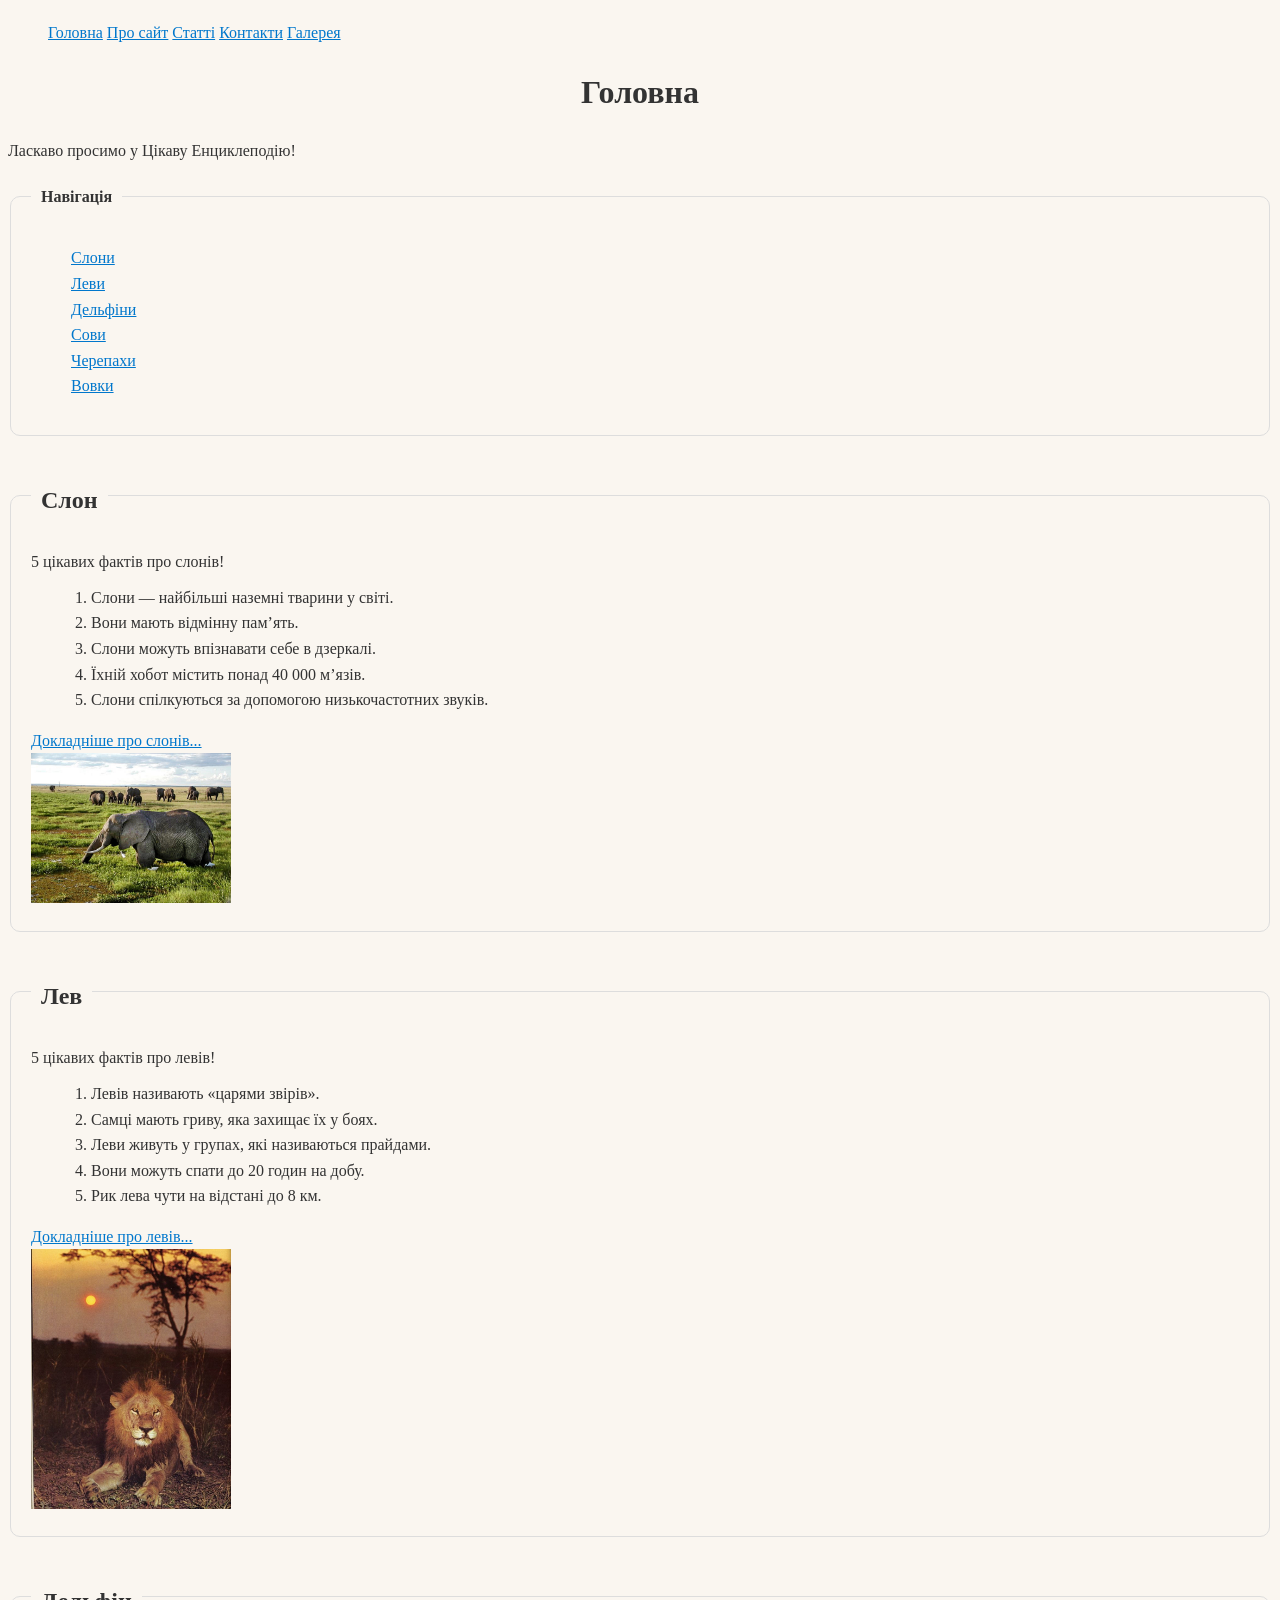
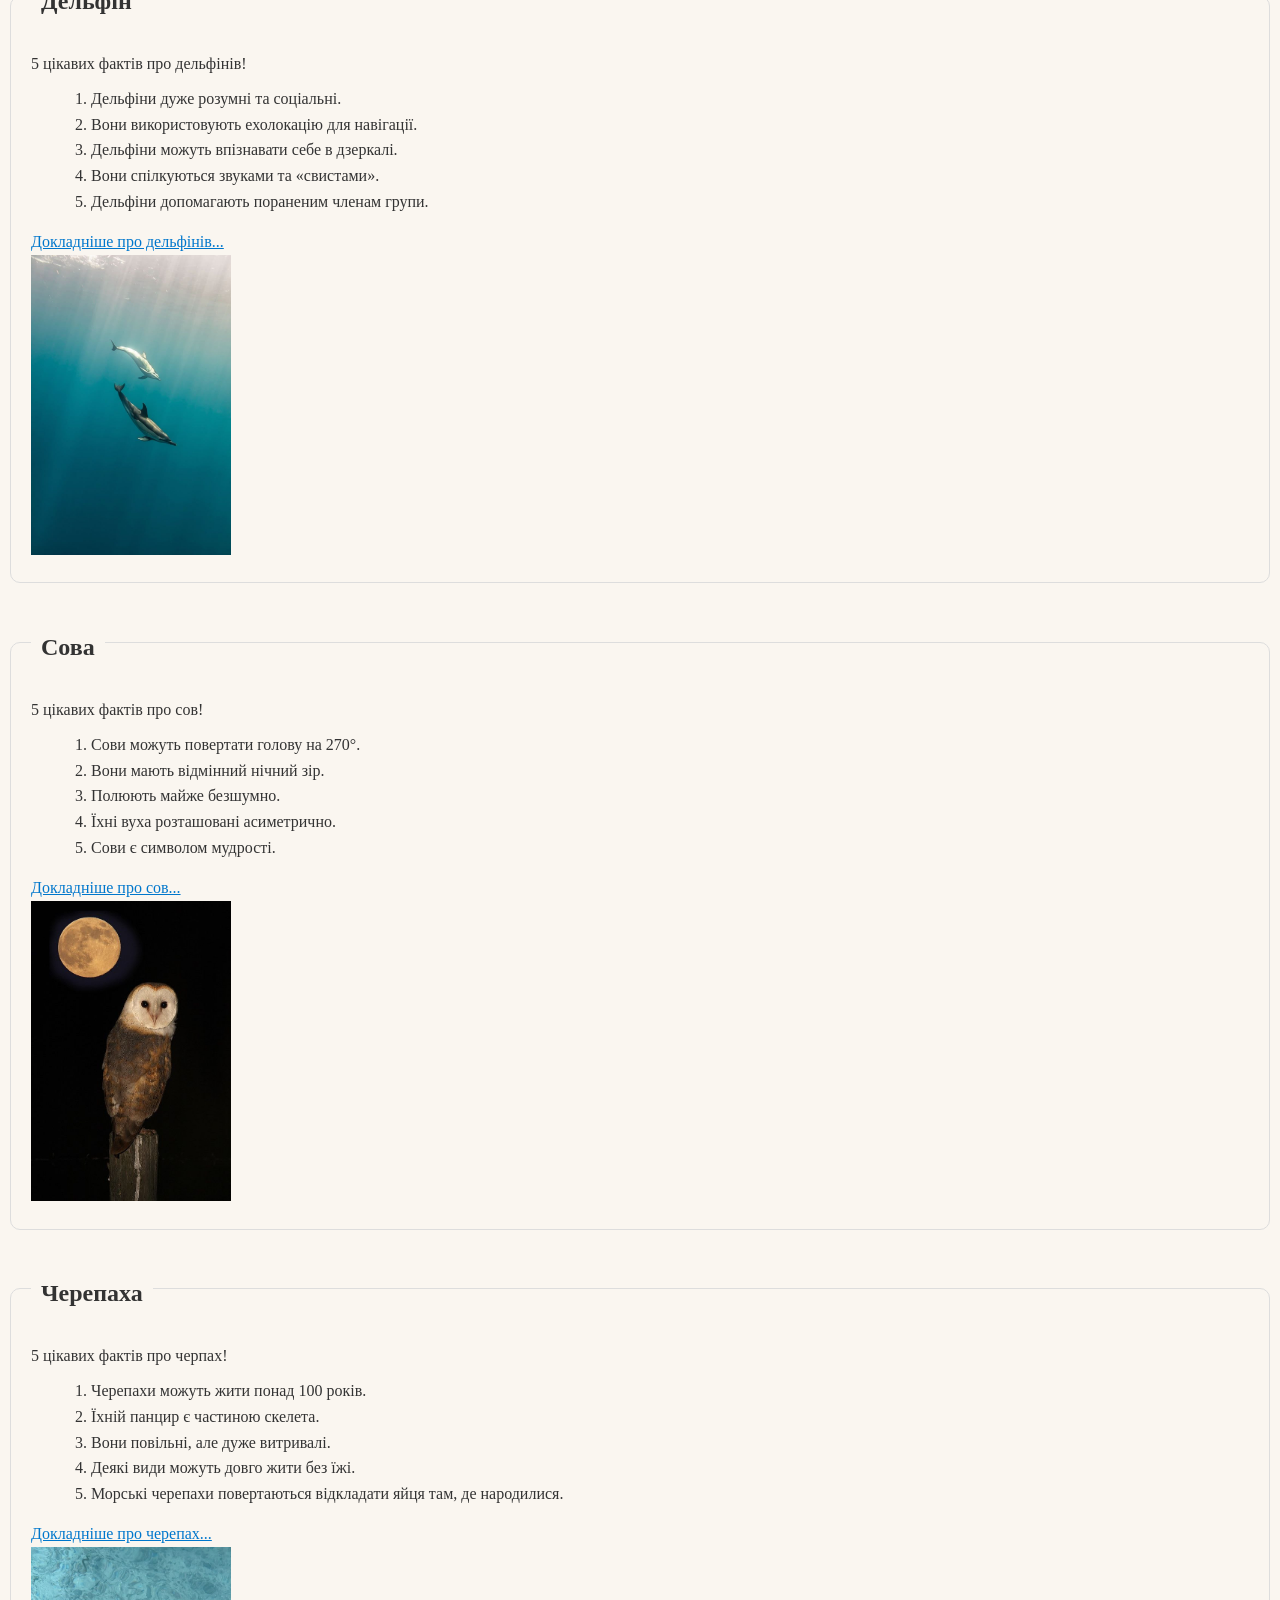
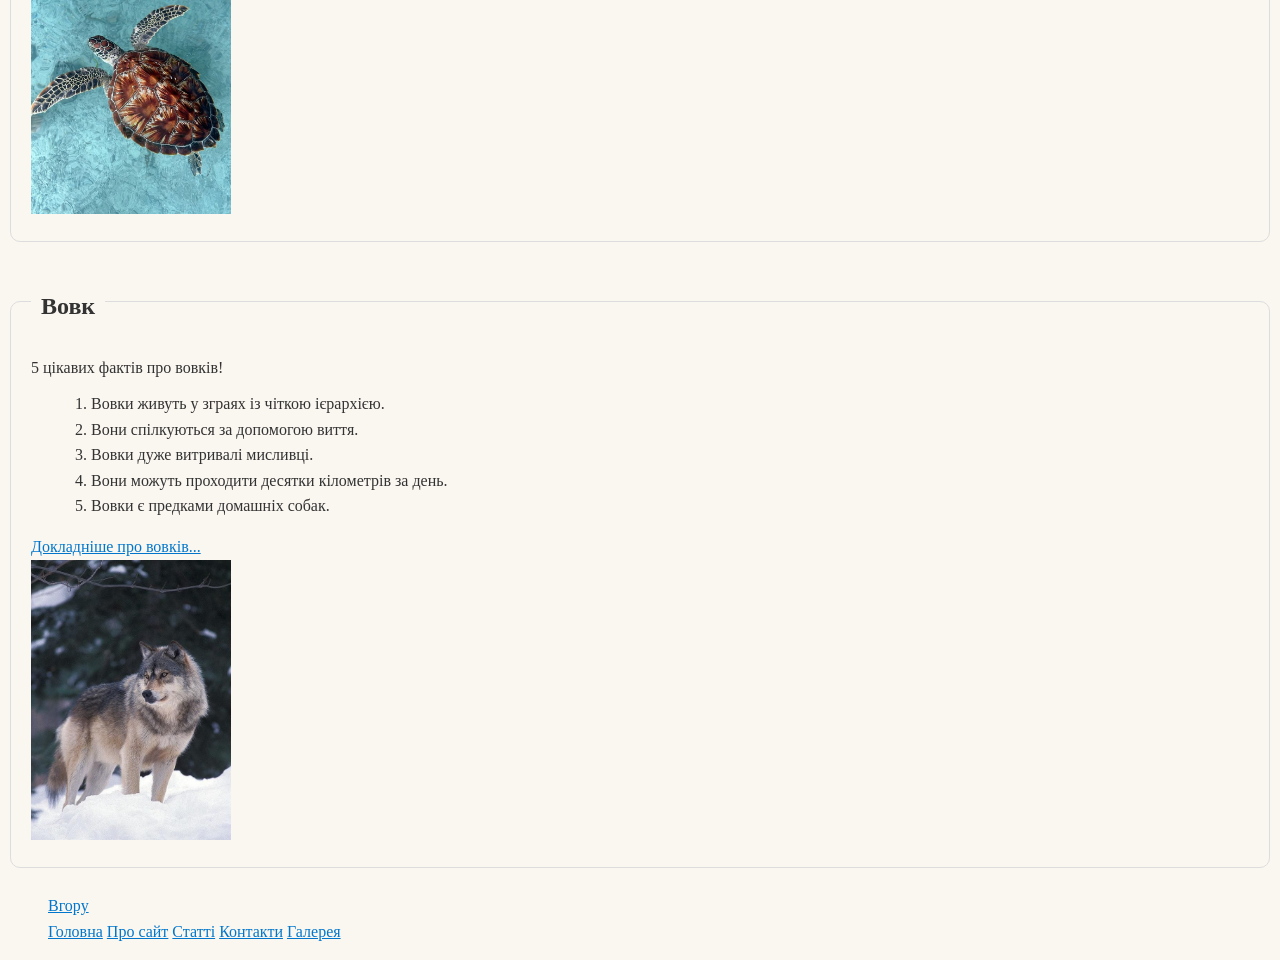
==== index.html @ ea3a749f "Init commit" ====
<!DOCTYPE html>
<html lang="en">
<head>
    <meta charset="UTF-8">
    <meta name="viewport" content="width=device-width, initial-scale=1.0">
    <title>Document</title>
    <link rel="stylesheet" href="./style..css">
</head>
<body>
    <ul class="menu">
        <li>
            <a href="./index.html" title="На головну" id="mb">Головна</a>
            <a href="./pages/about.html" title="Про сайт">Про сайт</a>
            <a href="./pages/articles.html" title="До статей">Статті</a>
            <a href="./pages/contacts.html" title="До контактів">Контакти</a>
            <a href="./pages/gallery.html" title="До галереї">Галерея</a>
        </li>
    </ul>
    <h1 id="Головна">Головна</h1>
    <p>Ласкаво просимо у Цікаву Енциклеподію!</p>



<form>
    <fieldset>
        <legend>Навігація</legend>
        <div>
            <ul>
                <li><a href="#elephant"> Слони </a></li>
                <li><a href="#lion"> Леви</a></li>
                <li><a href="#delphin">Дельфіни</a></li>
                <li><a href="#owl">Сови</a></li>
                <li><a href="#turtle">Черепахи</a></li>
                <li><a href="#wolf">Вовки</a></li>
            </ul>
        </div>
    </fieldset>

    <fieldset>
        <legend><h2 id="elephant">Слон</h2></legend>
        <div>

            <label>
                5 цікавих фактів про слонів!
            </label>
        <ol>
            <li>Слони — найбільші наземні тварини у світі.</li>
            <li>Вони мають відмінну пам’ять.</li>
            <li>Слони можуть впізнавати себе в дзеркалі.</li>
            <li>Їхній хобот містить понад 40 000 м’язів.</li>
            <li>Слони спілкуються за допомогою низькочастотних звуків.</li>
        </ol>
         <a
            href="./pages/articles.html#elephant_art" title="Докладніше">Докладніше про слонів... <br> 
            <img src="./images/elephants/slon2.jpg" alt="slon2" width="200">            
        </a>
        </div>
    </fieldset>

    <fieldset>
        <legend><h2 id="lion">Лев</h2></legend>
        <div>

            <label>
                5 цікавих фактів про левів!
            </label>
        <ol>
            <li>Левів називають «царями звірів».</li>
            <li>Самці мають гриву, яка захищає їх у боях.</li>
            <li>Леви живуть у групах, які називаються прайдами.</li>
            <li>Вони можуть спати до 20 годин на добу.</li>
            <li>Рик лева чути на відстані до 8 км.</li>
        </ol>
         <a 
            href="./pages/articles.html#lion_art" title="Докладніше">Докладніше про левів... <br> 
            <img src="./images/lions/lev1.jpg" alt="leo1" width="200">
        </a>
        </div>
    </fieldset>

    <fieldset>
        <legend><h2 id="delphin">Дельфін</h2></legend>
        <div>
            <label>
                5 цікавих фактів про дельфінів!
            </label>
            <ol>
                <li>Дельфіни дуже розумні та соціальні.</li>
                <li>Вони використовують ехолокацію для навігації.</li>
                <li>Дельфіни можуть впізнавати себе в дзеркалі.</li>
                <li>Вони спілкуються звуками та «свистами».</li>
                <li>Дельфіни допомагають пораненим членам групи.</li>
            </ol>
            <a 
                href="./pages/articles.html#delphin_art" title="Докладніше">Докладніше про дельфінів... <br> 
                <img src="./images/delphins/delf1.jpg" alt="delf1" width="200">
            </a>
        </div>
    </fieldset>

    <fieldset>
        <legend><h2 id="owl">Сова</h2></legend>
        <div>
            <label>
                5 цікавих фактів про сов!
            </label>
            <ol>
                <li>Сови можуть повертати голову на 270°.</li>
                <li>Вони мають відмінний нічний зір.</li>
                <li>Полюють майже безшумно.</li>
                <li>Їхні вуха розташовані асиметрично.</li>
                <li>Сови є символом мудрості.</li>
            </ol>
             <a 
                href="./pages/articles.html#owl_art" title="Докладніше">Докладніше про сов... <br> 
                <img src="./images/owls/sova1.jpg" alt="sova1" width="200">
            </a>
        </div>
    </fieldset>

    <fieldset>
        <legend><h2 id="turtle">Черепаха</h2></legend>
        <div>
            <label>
                5 цікавих фактів про черпах!
            </label>
            <ol>
                <li>Черепахи можуть жити понад 100 років.</li>
                <li>Їхній панцир є частиною скелета.</li>
                <li>Вони повільні, але дуже витривалі.</li>
                <li>Деякі види можуть довго жити без їжі.</li>
                <li>Морські черепахи повертаються відкладати яйця там, де народилися.</li>
            </ol>
            <a 
                href="./pages/articles.html#turtle_art" title="Докладніше">Докладніше про черепах... <br> 
                <img src="./images/turtles/turt1.jpg" alt="turt1" width="200">
            </a>
        </div>
    </fieldset>

    <fieldset>
        <legend><h2 id="wolf">Вовк</h2></legend>
        <div>
           <label>
                5 цікавих фактів про вовків!
           </label>
            <ol>
                <li>Вовки живуть у зграях із чіткою ієрархією.</li>
                <li>Вони спілкуються за допомогою виття.</li>
                <li>Вовки дуже витривалі мисливці.</li>
                <li>Вони можуть проходити десятки кілометрів за день.</li>
                <li>Вовки є предками домашніх собак.</li>
            </ol>
             <a 
                href="./pages/articles.html#wolf_art" title="Докладніше">Докладніше про вовків... <br> 
                <img src="./images/wolves/wolf1.jpg" alt="wolf1" width="200">
            </a>
        </div>
    </fieldset>
</form>

    <ul class="menu">
        <li>
            <a href="#mb">Вгору</a>
            <br>
            <a href="./index.html" title="На головну">Головна</a>
            <a href="./pages/about.html" title="Про сайт">Про сайт</a>
            <a href="./pages/articles.html" title="До статей">Статті</a>
            <a href="./pages/contacts.html" title="До контактів">Контакти</a>
            <a href="./pages/gallery.html" title="До галереї">Галерея</a>
        </li>
    </ul>
</body>
</html>
---- style..css ----
/* Фото я зробив по 2(бо у мене по 4 картинки в галереї, щоб було симетрично) */

body {
    font-family: 'Times New Roman', Times, sans-serif;
    background-color: #faf6f0;
    color: #333;
    line-height: 1.6;
    place-items: center;
}
.gallery {
    display: grid;
    grid-template-columns: repeat(2, 1fr);
    gap: 20px;
    width: 80%;
    margin-top: 10px;
    width: 100%;
    object-fit: cover;
}

.container {
    margin: auto;
    background-color: white;
}

h1 {
    text-align: center;
    margin-bottom: 20px;
}

h2 {
    margin-bottom: 10px;
}

fieldset {
    border: 1px solid #ddd;
    border-radius: 10px;
    padding: 20px;
    margin-bottom: 25px;
}

legend {
    font-weight: bold;
    padding: 0 10px;
}

ol {
    margin: 10px 0 15px 20px;
}

ul {
    list-style: none;
}

.menu {
    grid-column: 1;
    justify-self: start;   
    align-self: start;      
    margin-top: 20px;
}

a {
    color: #0077cc;
}

form {
    margin-top: 20px;
}

input, textarea, select {
    padding: 10px;
    border: 1px solid #ccc;
}

button {
    padding: 10px;
    background-color: #0077cc;
    color: white;
    border: none;
}
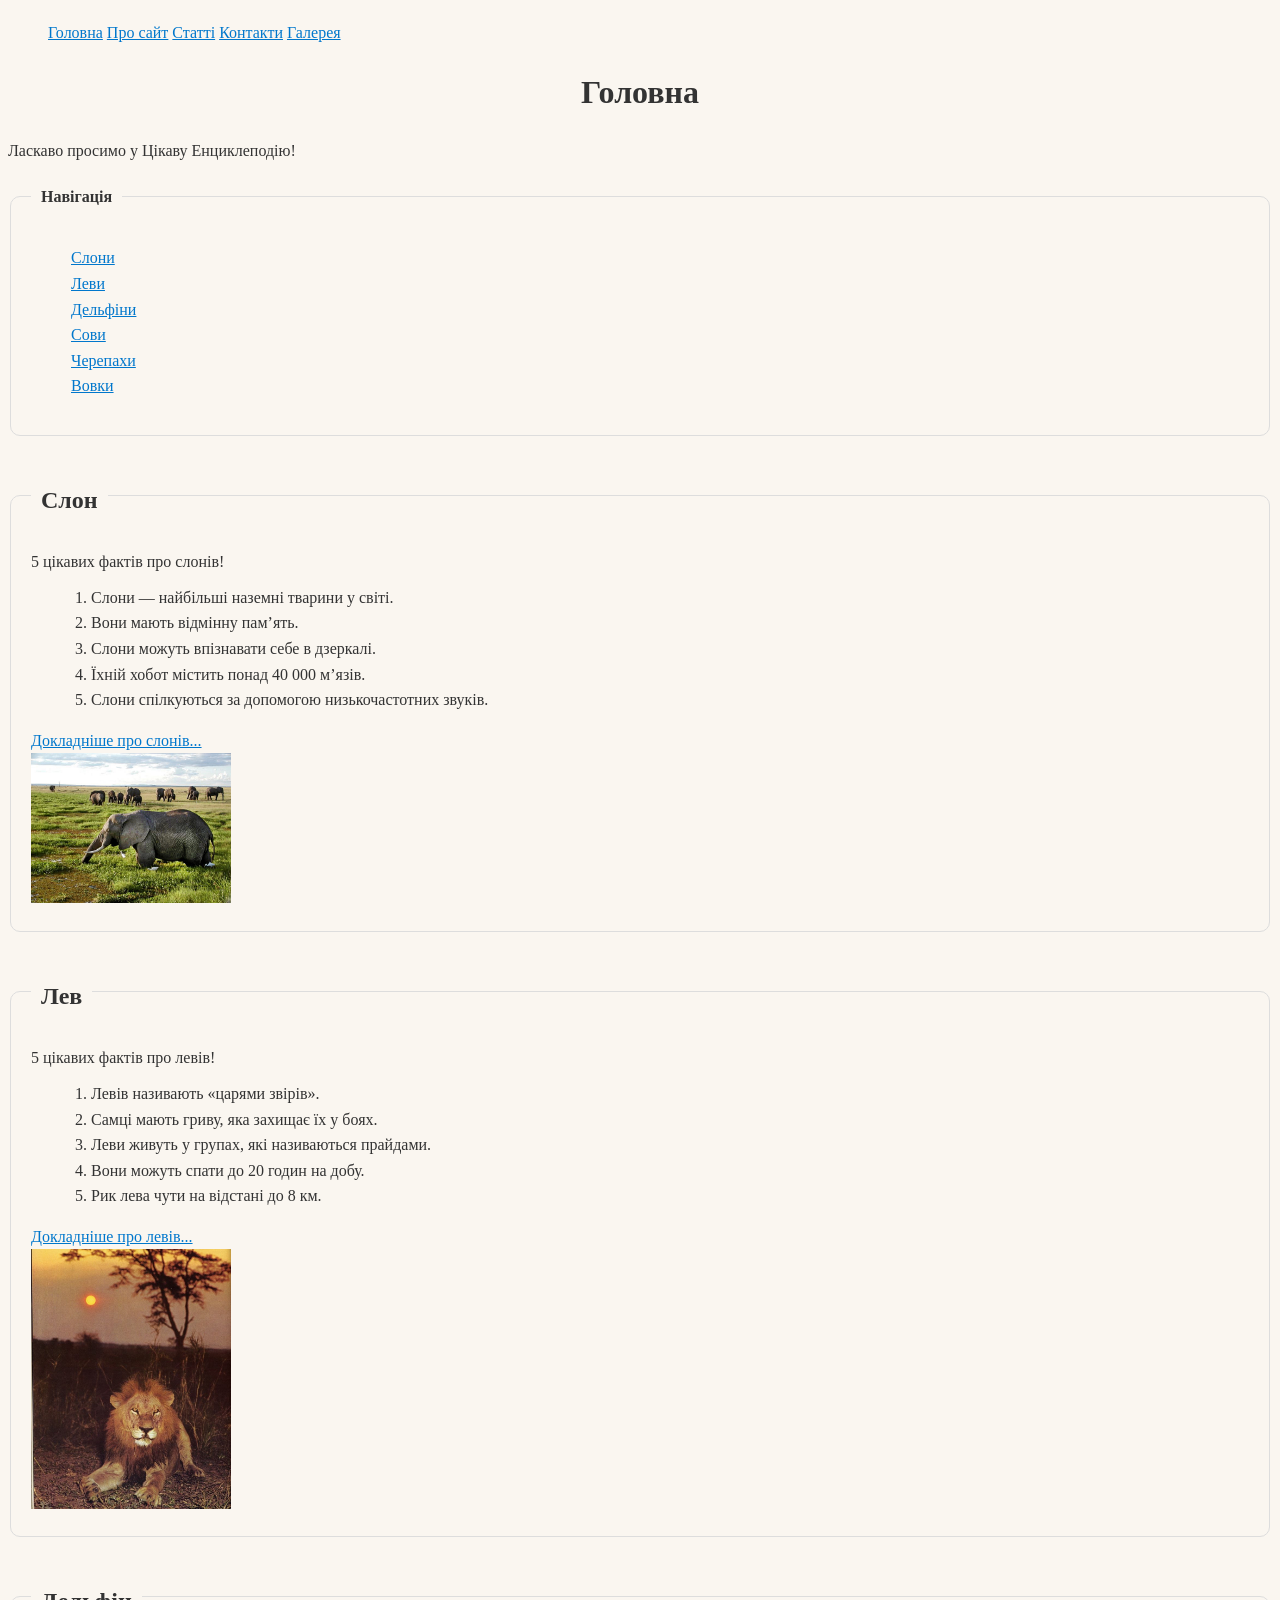
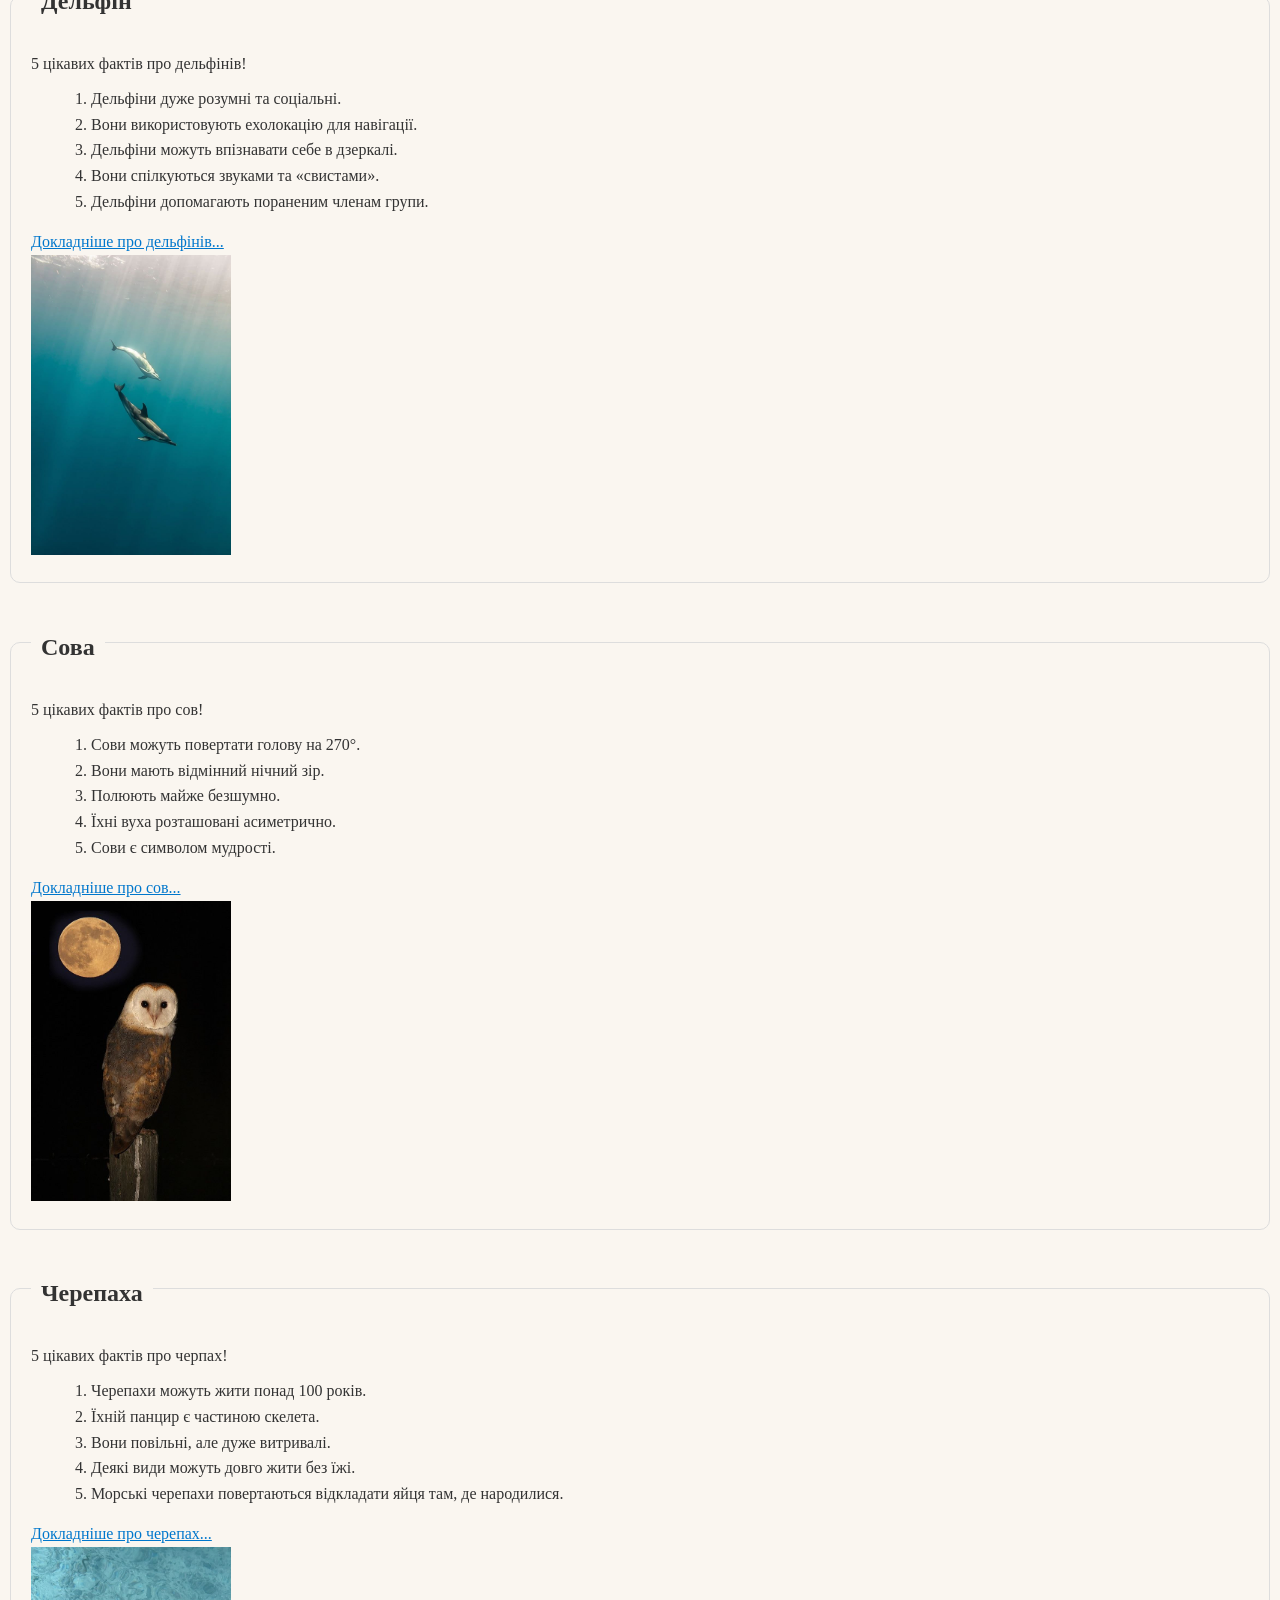
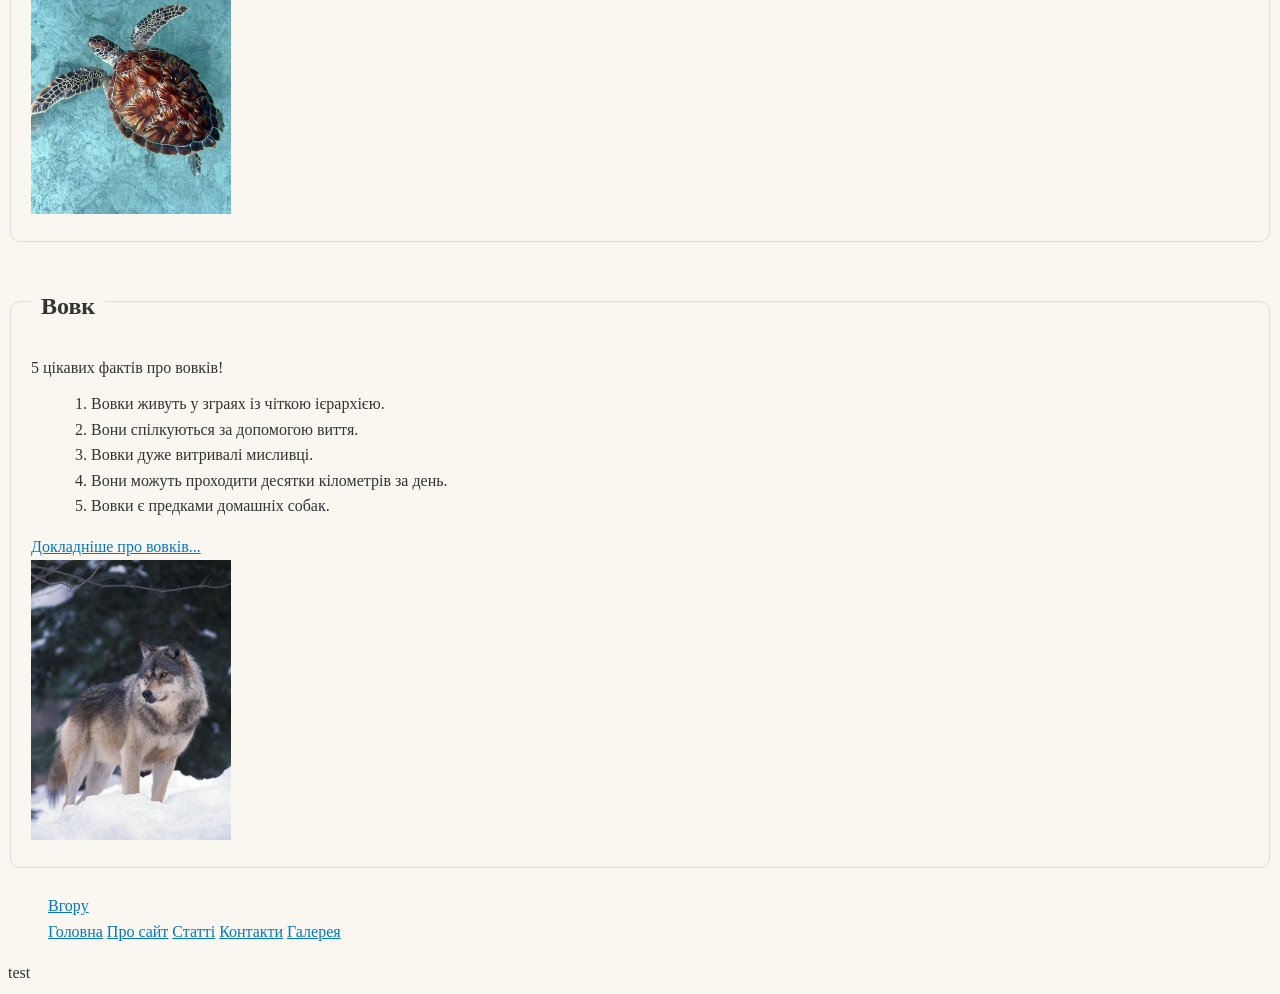
==== commit c2779463: "commit test" ====
--- a/index.html
+++ b/index.html
@@ -171,4 +171,7 @@
         </li>
     </ul>
 </body>
-</html>+</html>
+
+
+test
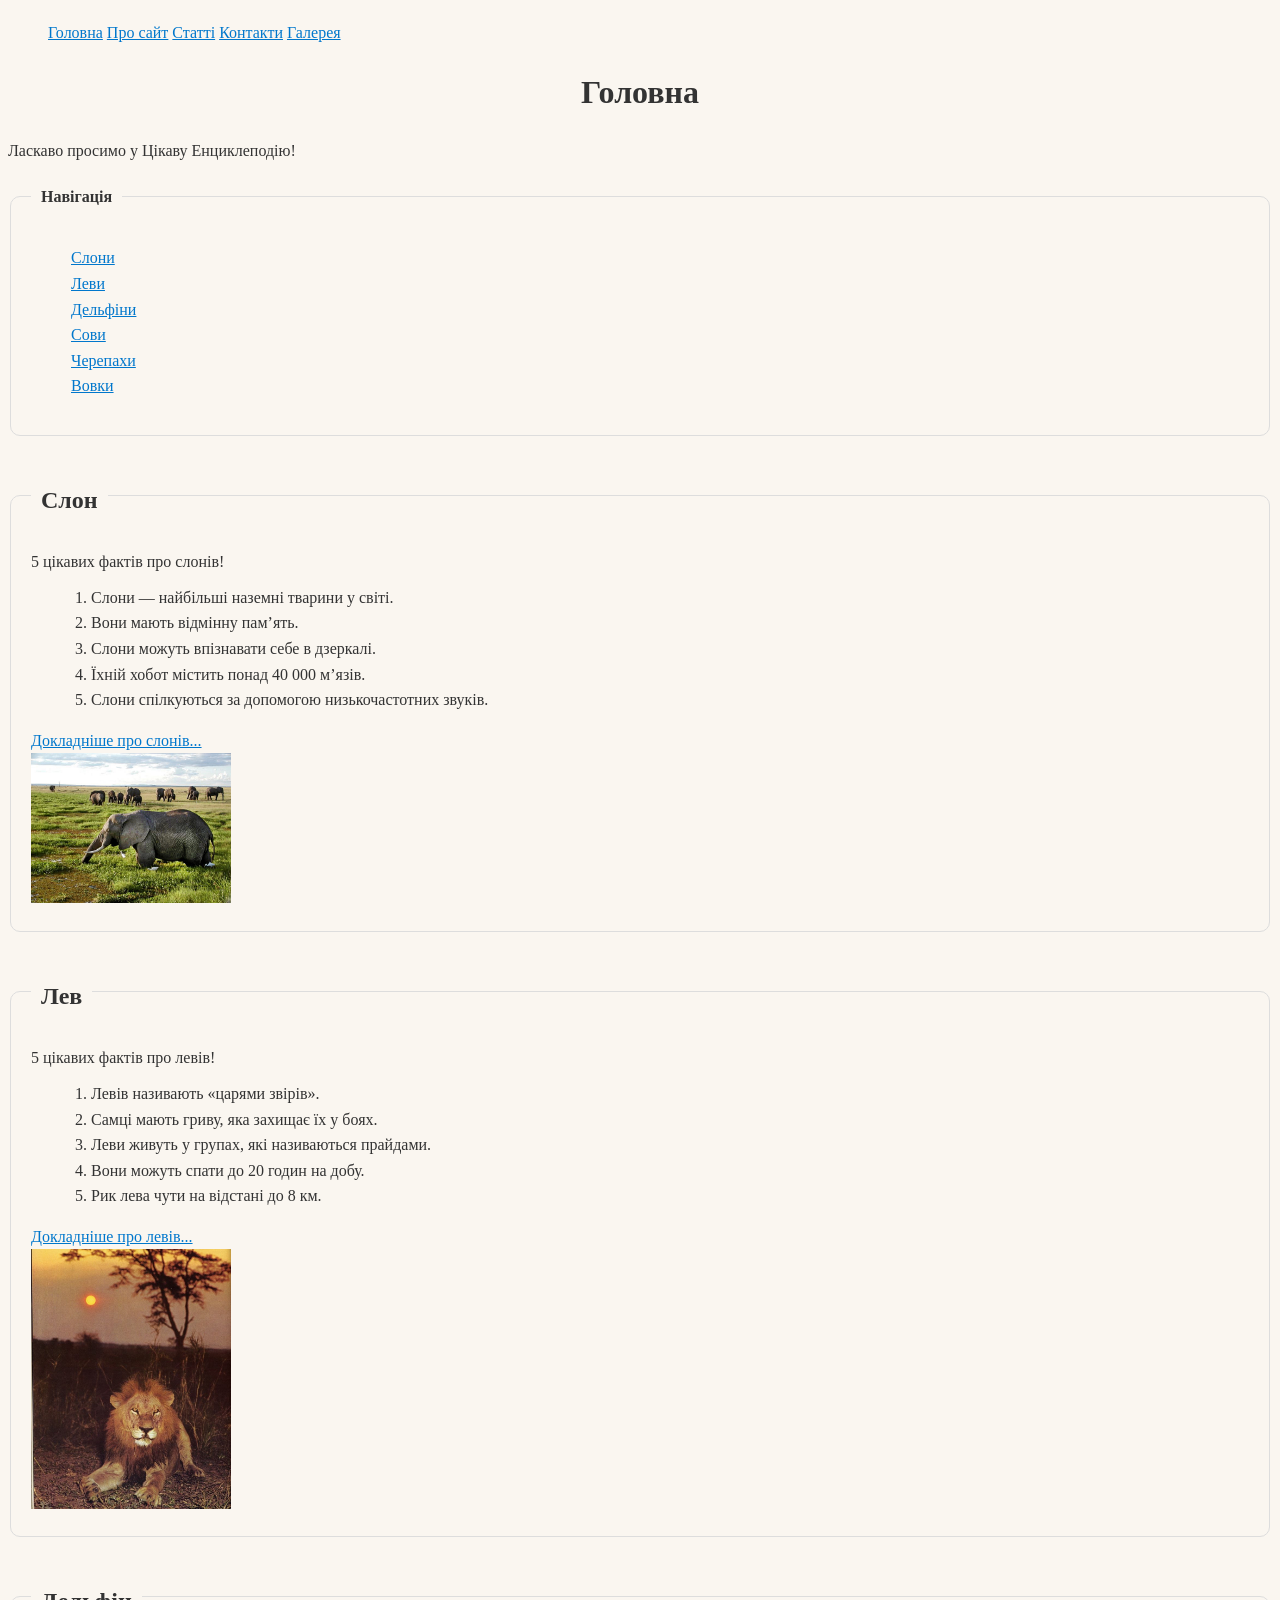
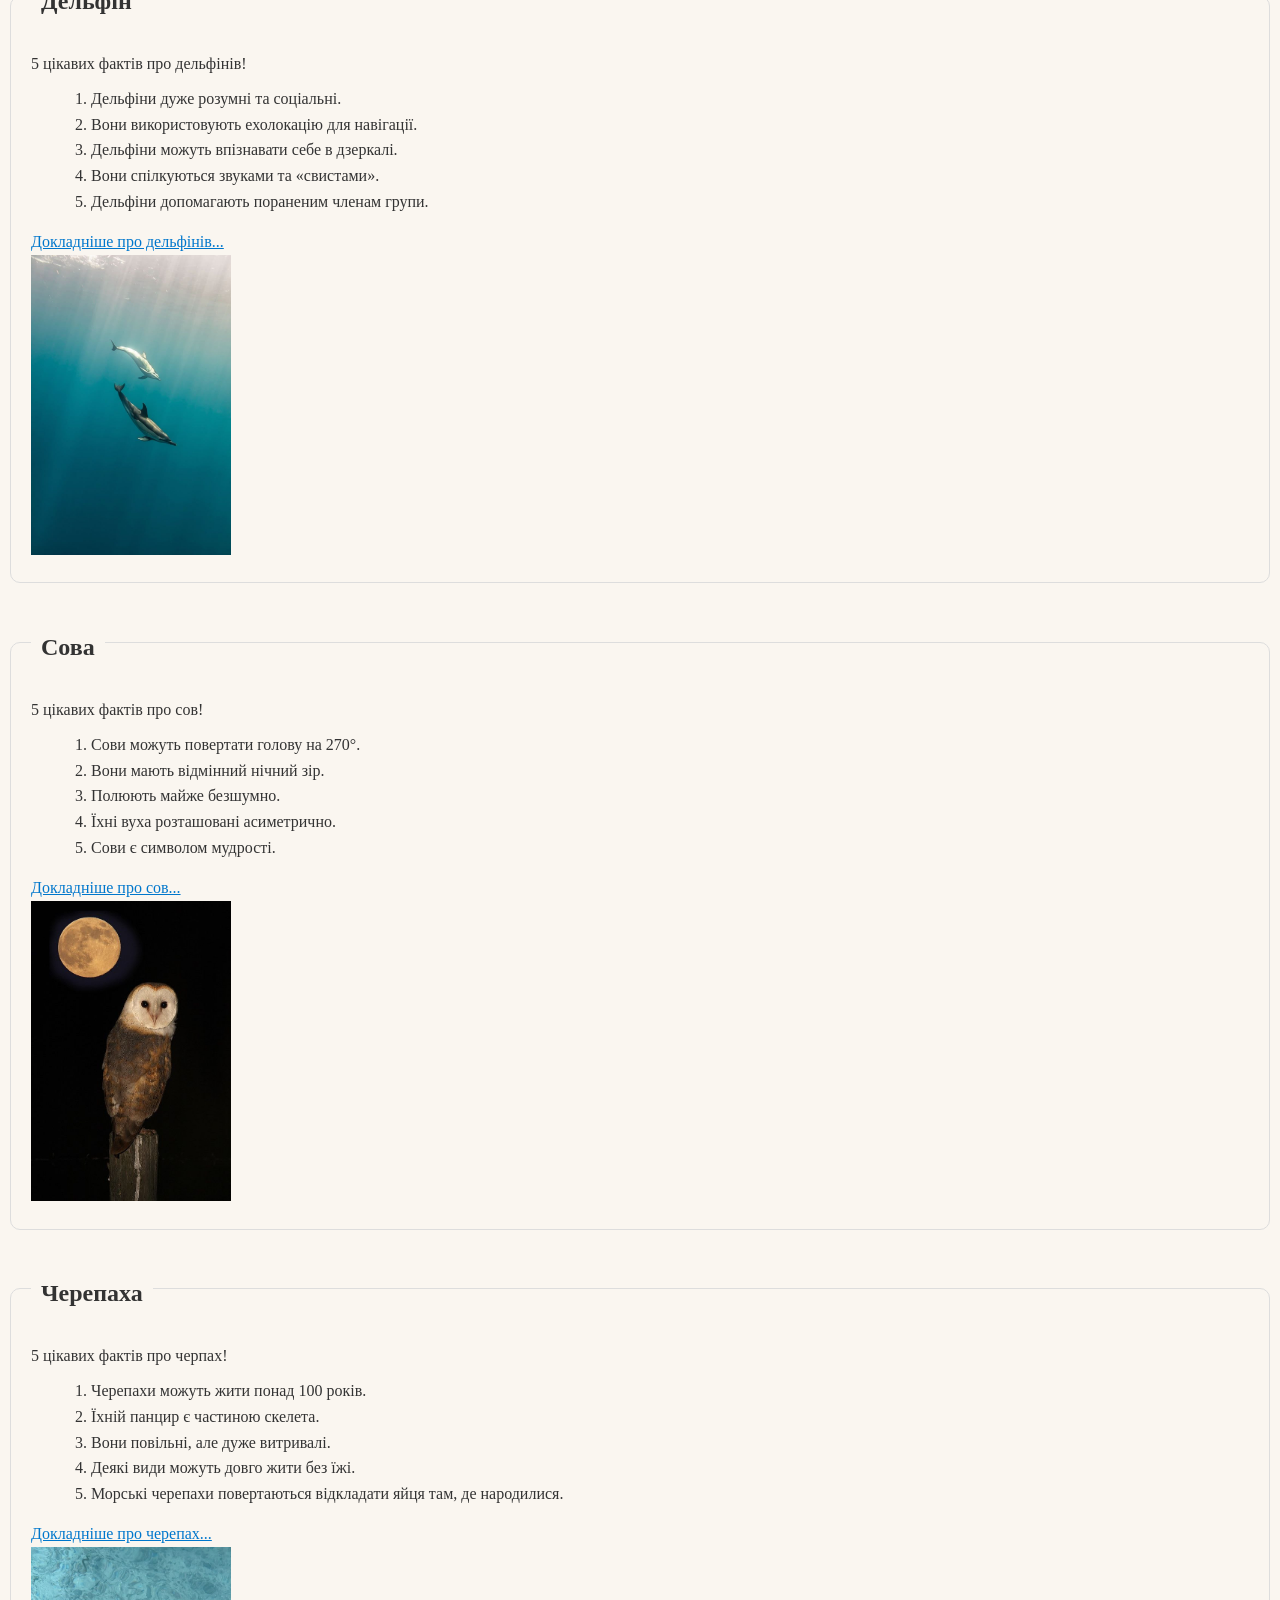
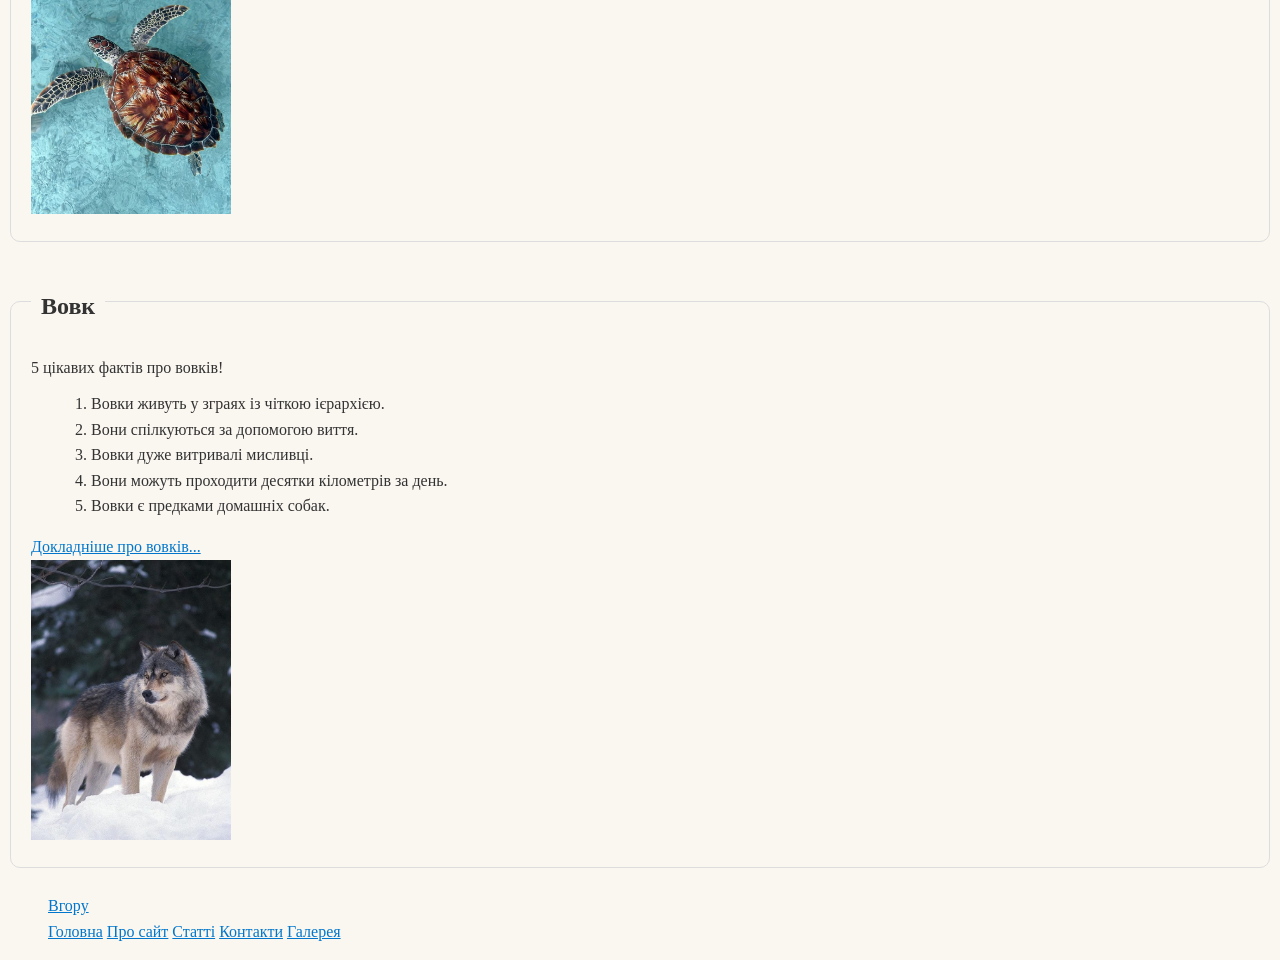
==== commit b191c7eb: "commit test2" ====
--- a/index.html
+++ b/index.html
@@ -174,4 +174,3 @@
 </html>
 
 
-test
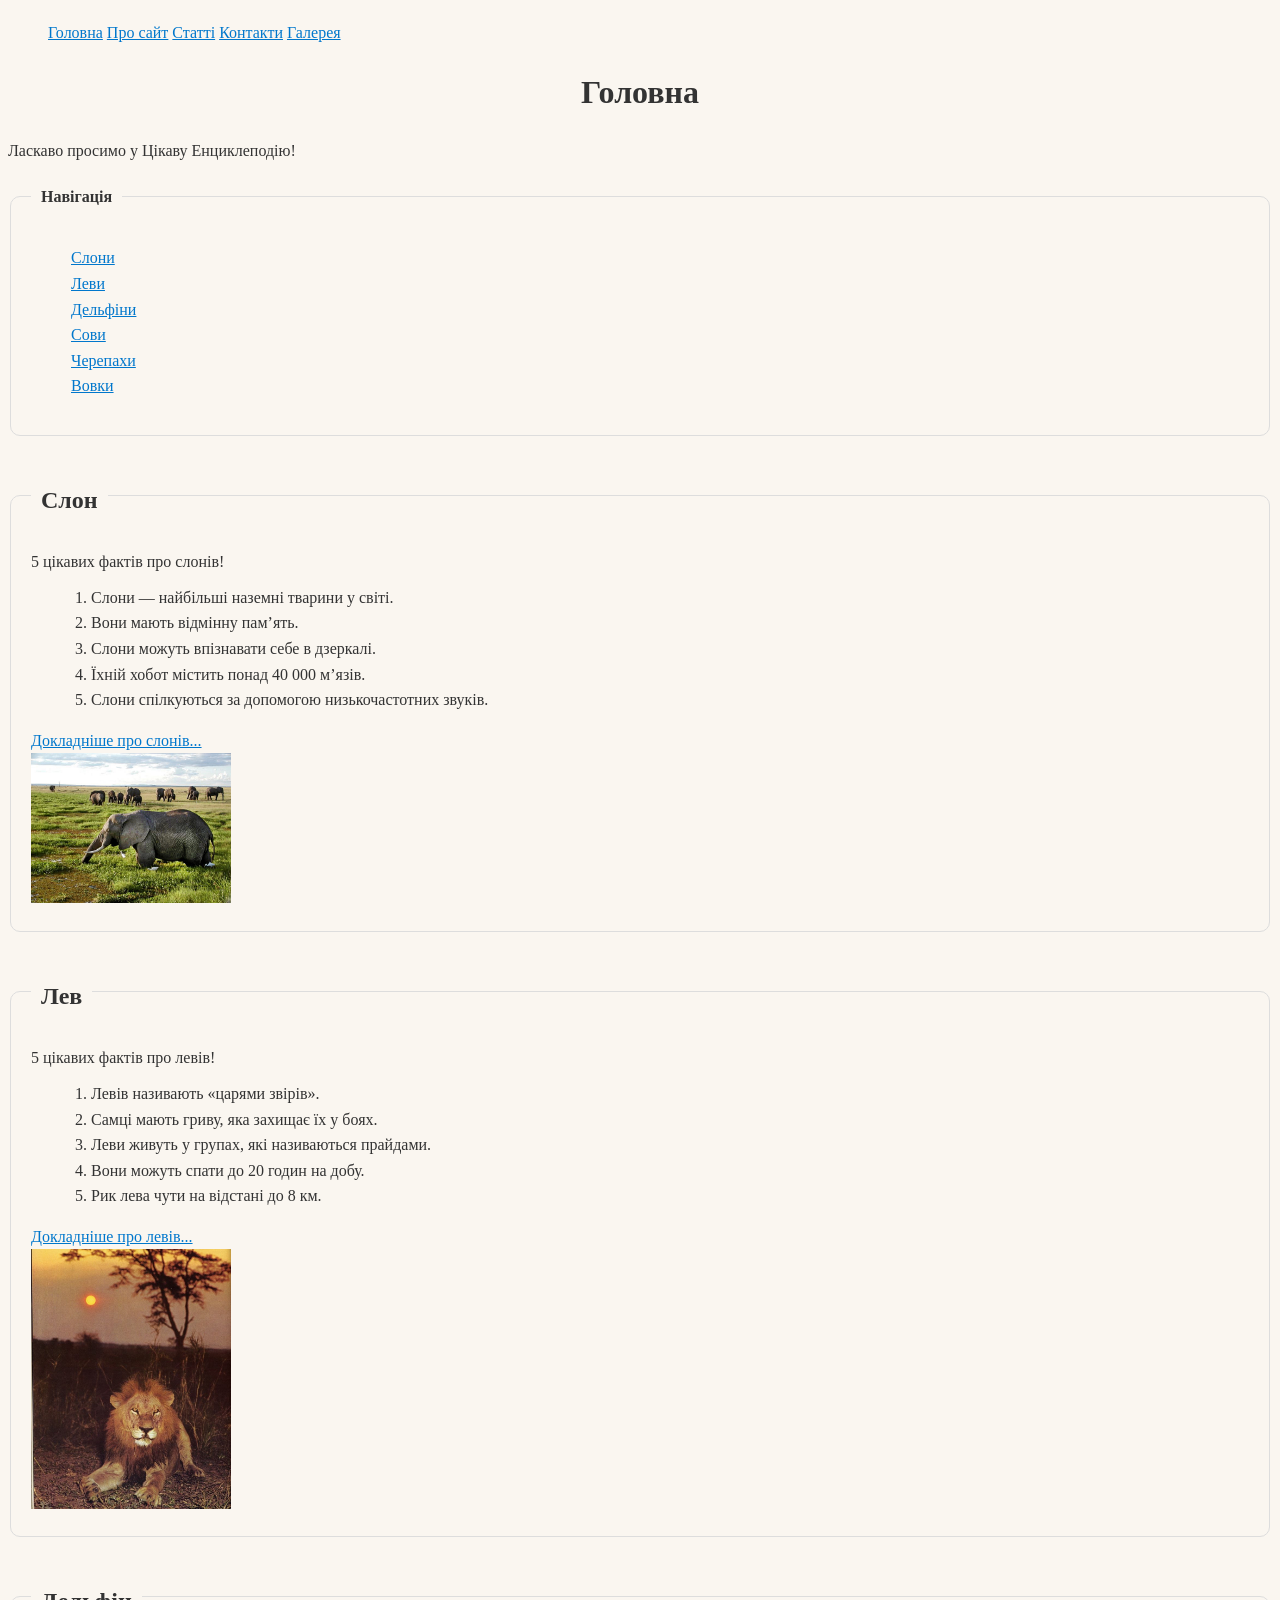
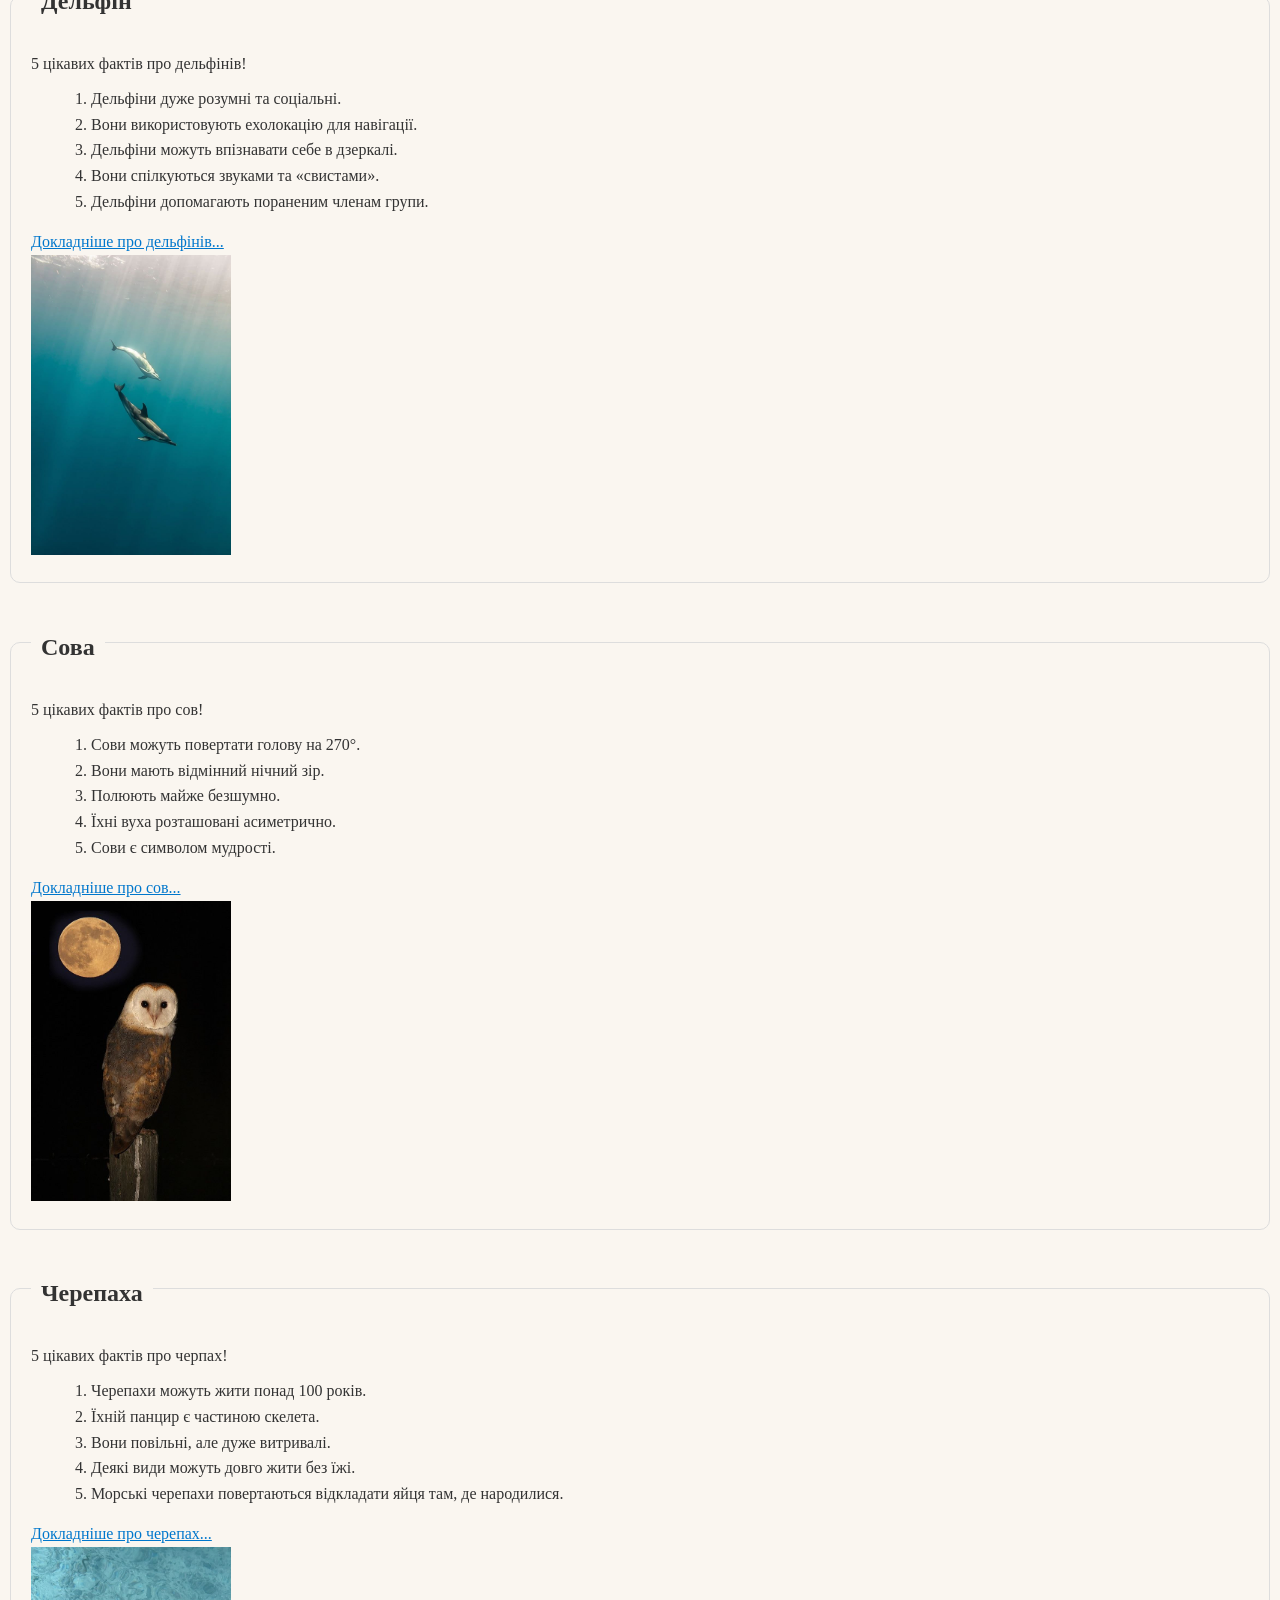
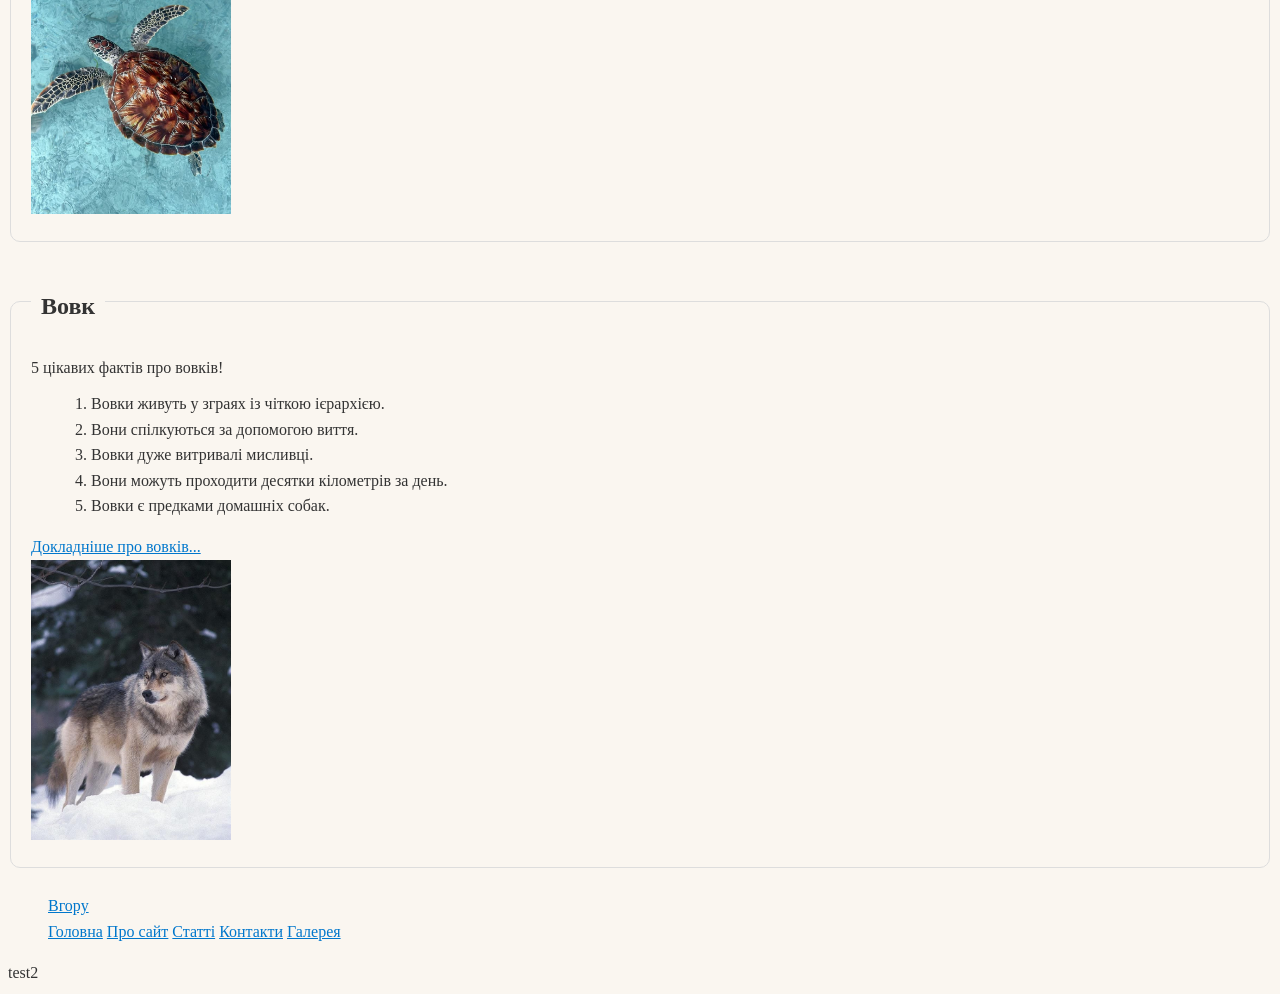
==== commit bc8c68f8: "commit test3" ====
--- a/index.html
+++ b/index.html
@@ -174,3 +174,4 @@
 </html>
 
 
+test2
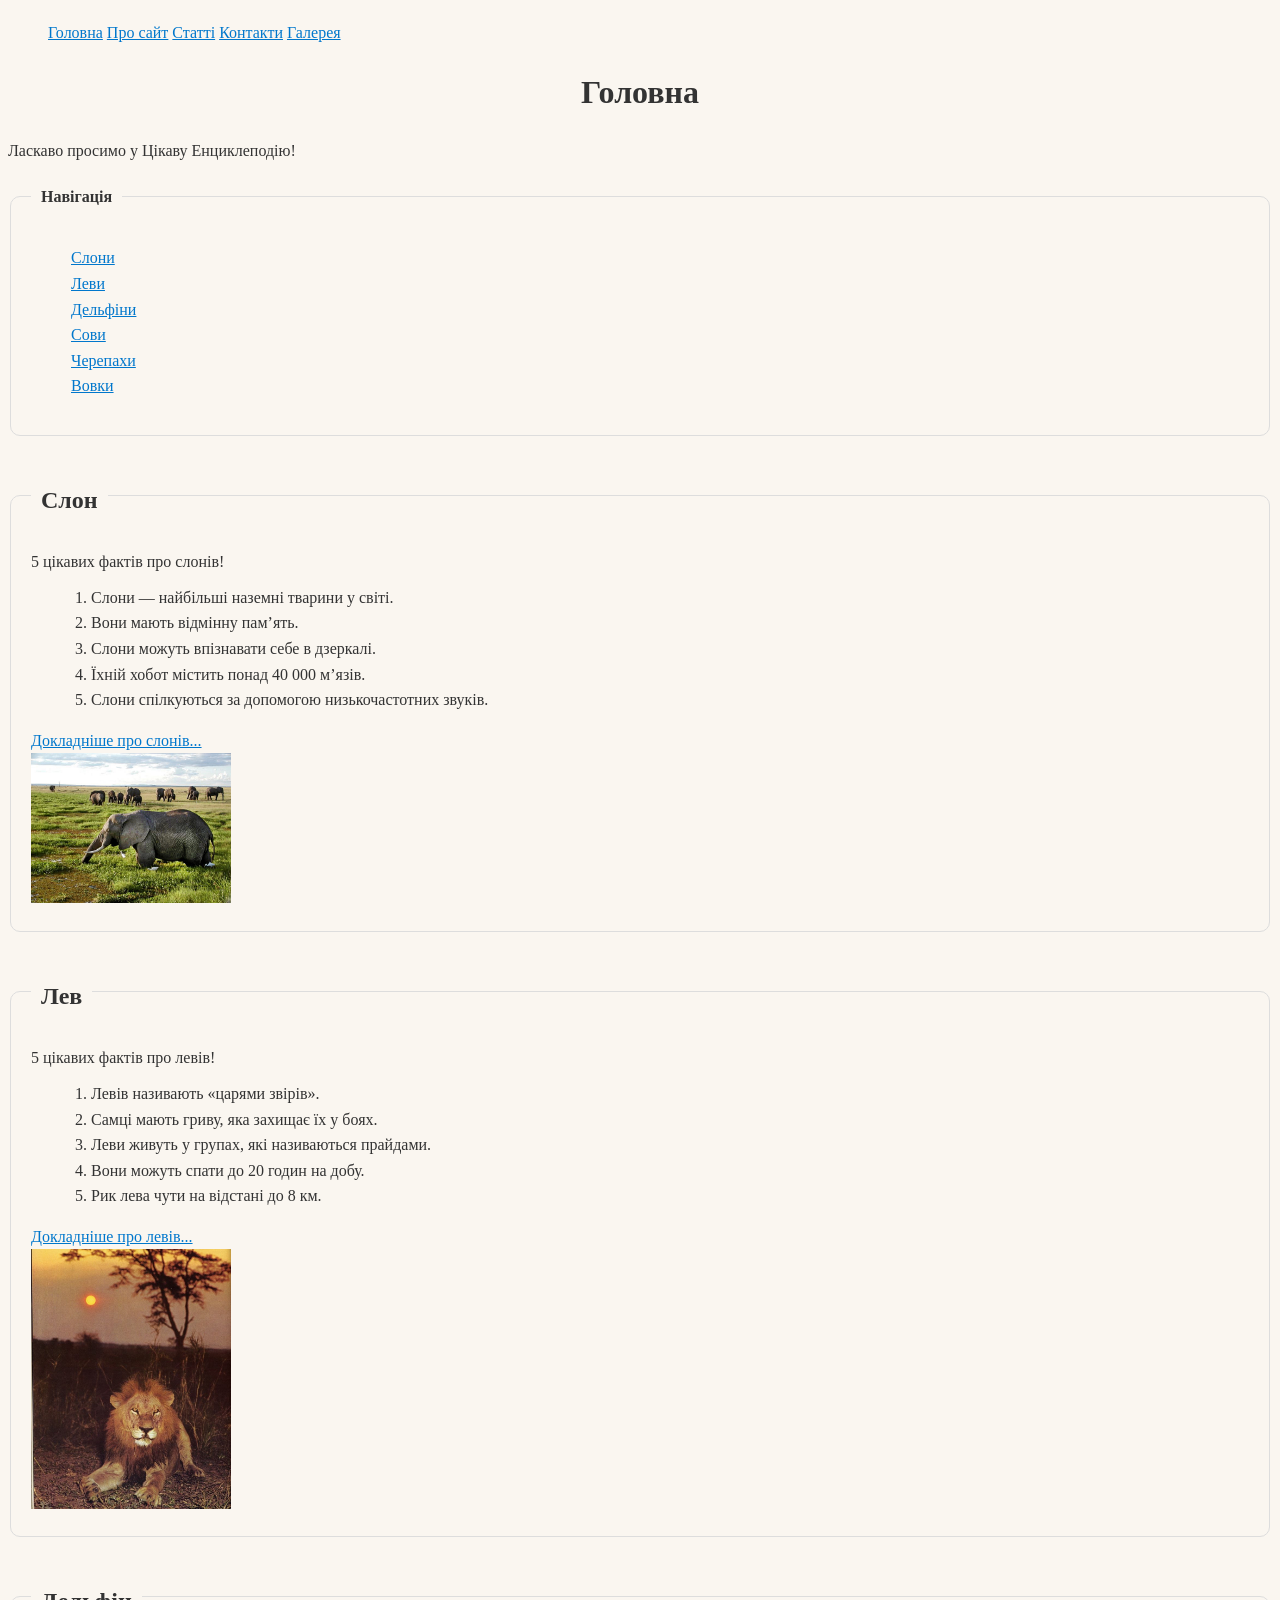
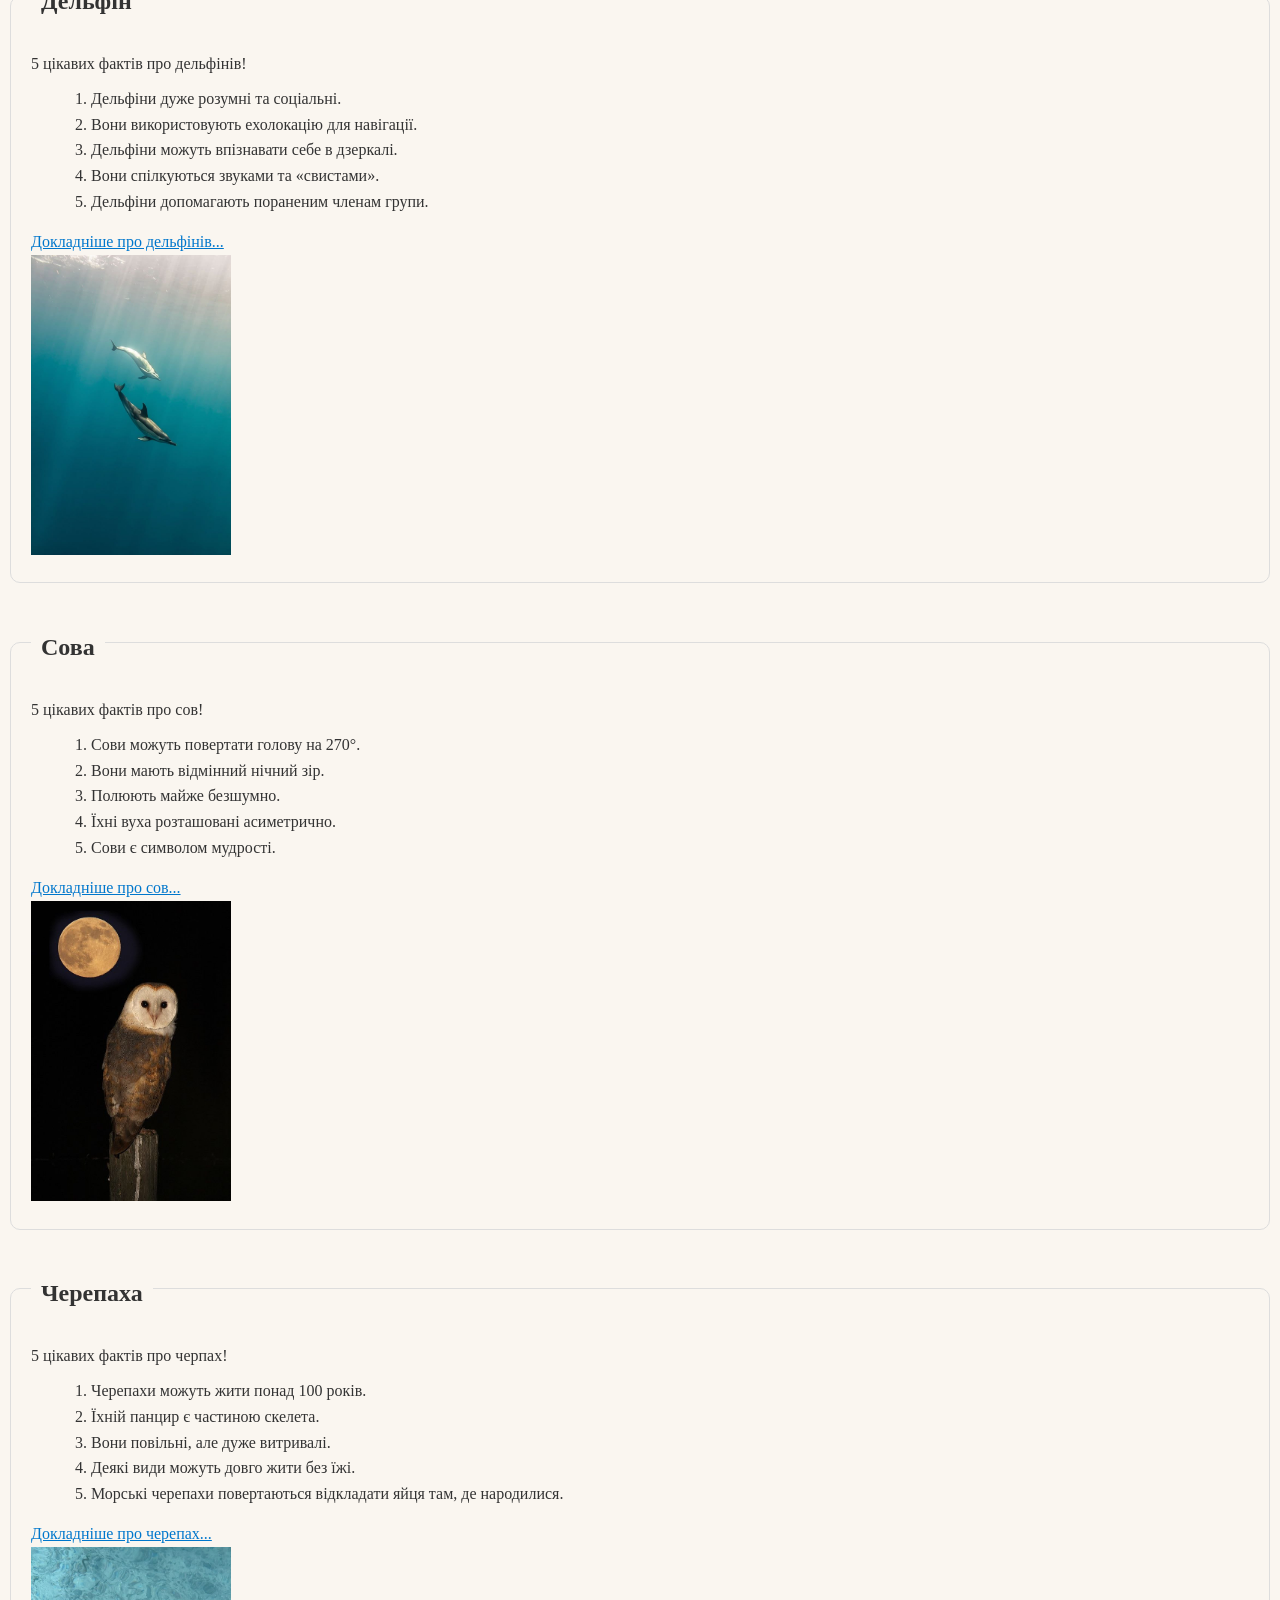
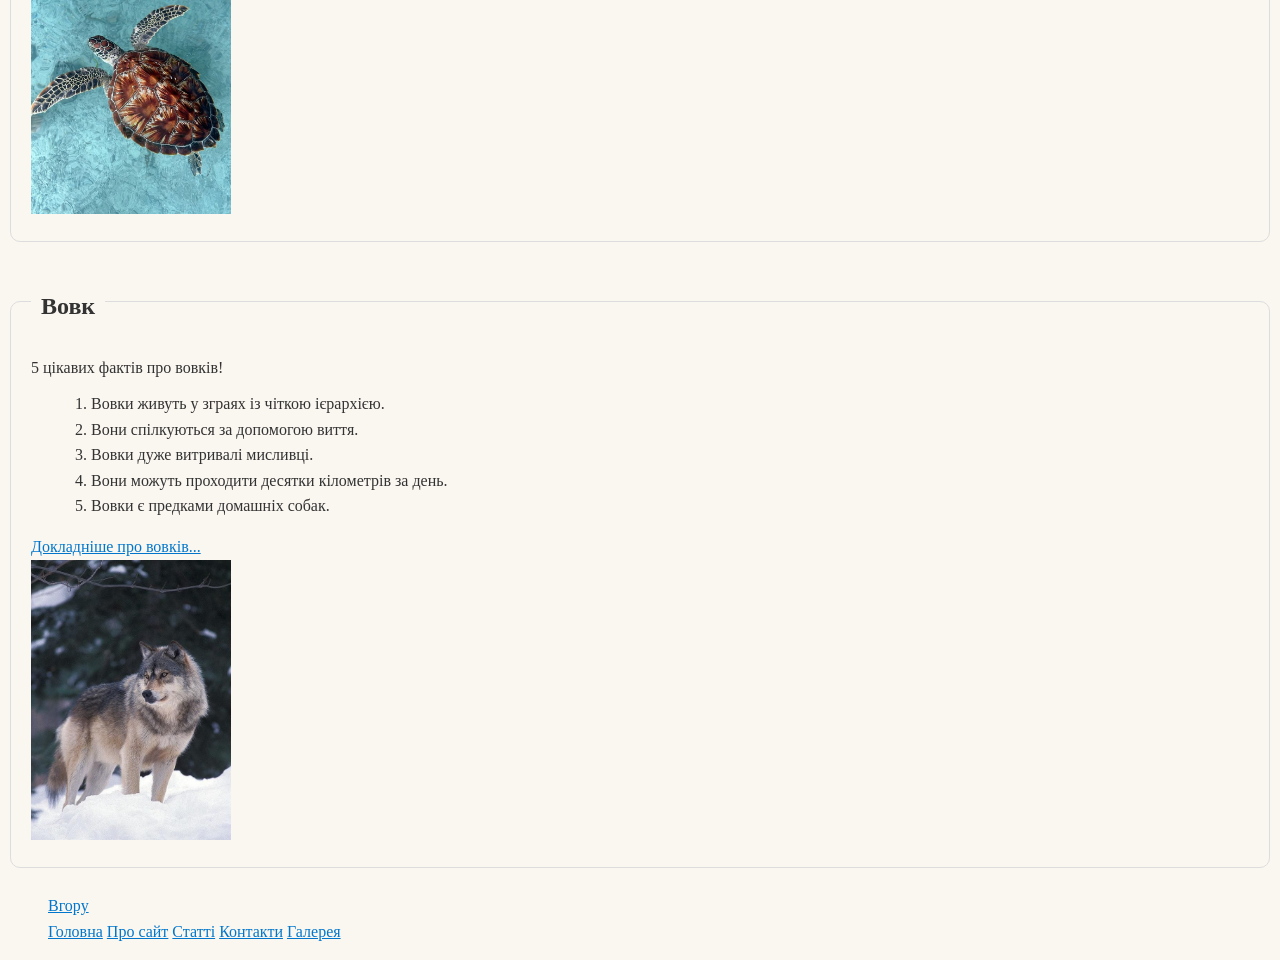
==== commit cf7e2299: "test4" ====
--- a/index.html
+++ b/index.html
@@ -174,4 +174,3 @@
 </html>
 
 
-test2
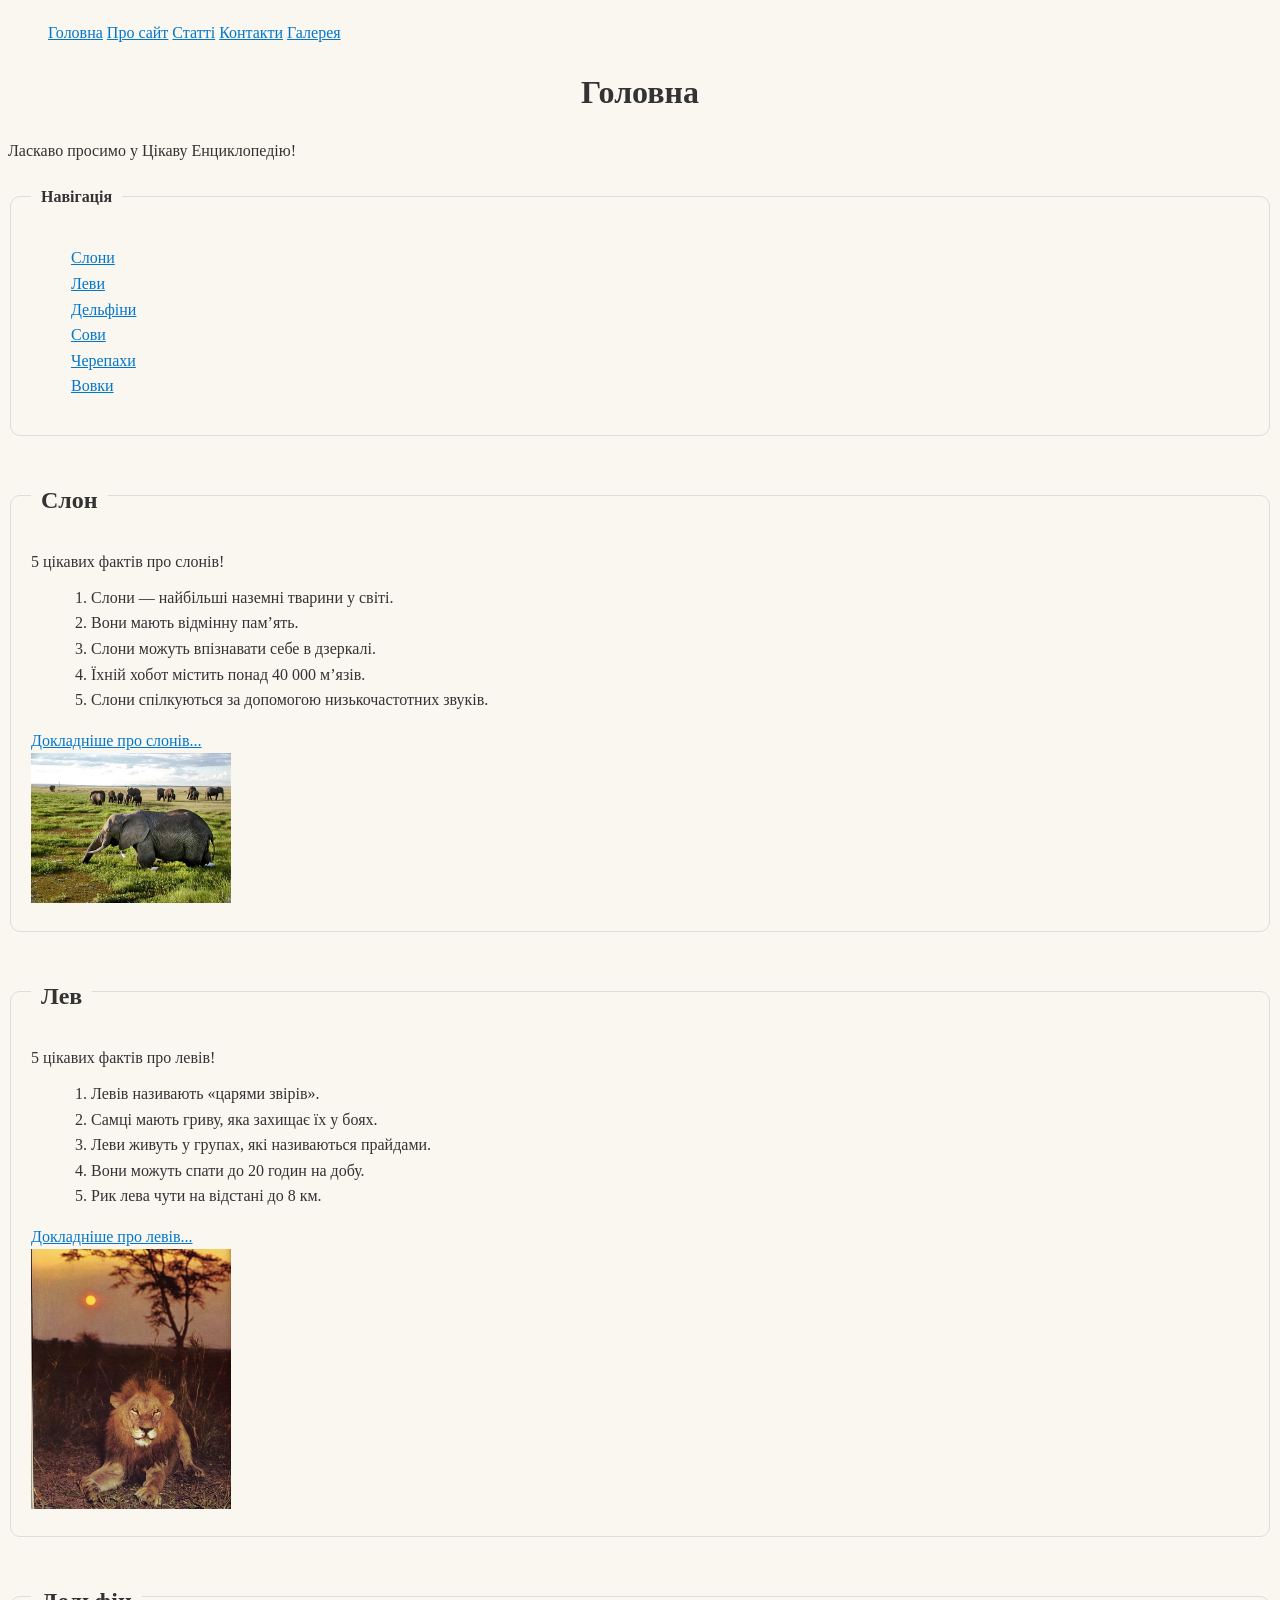
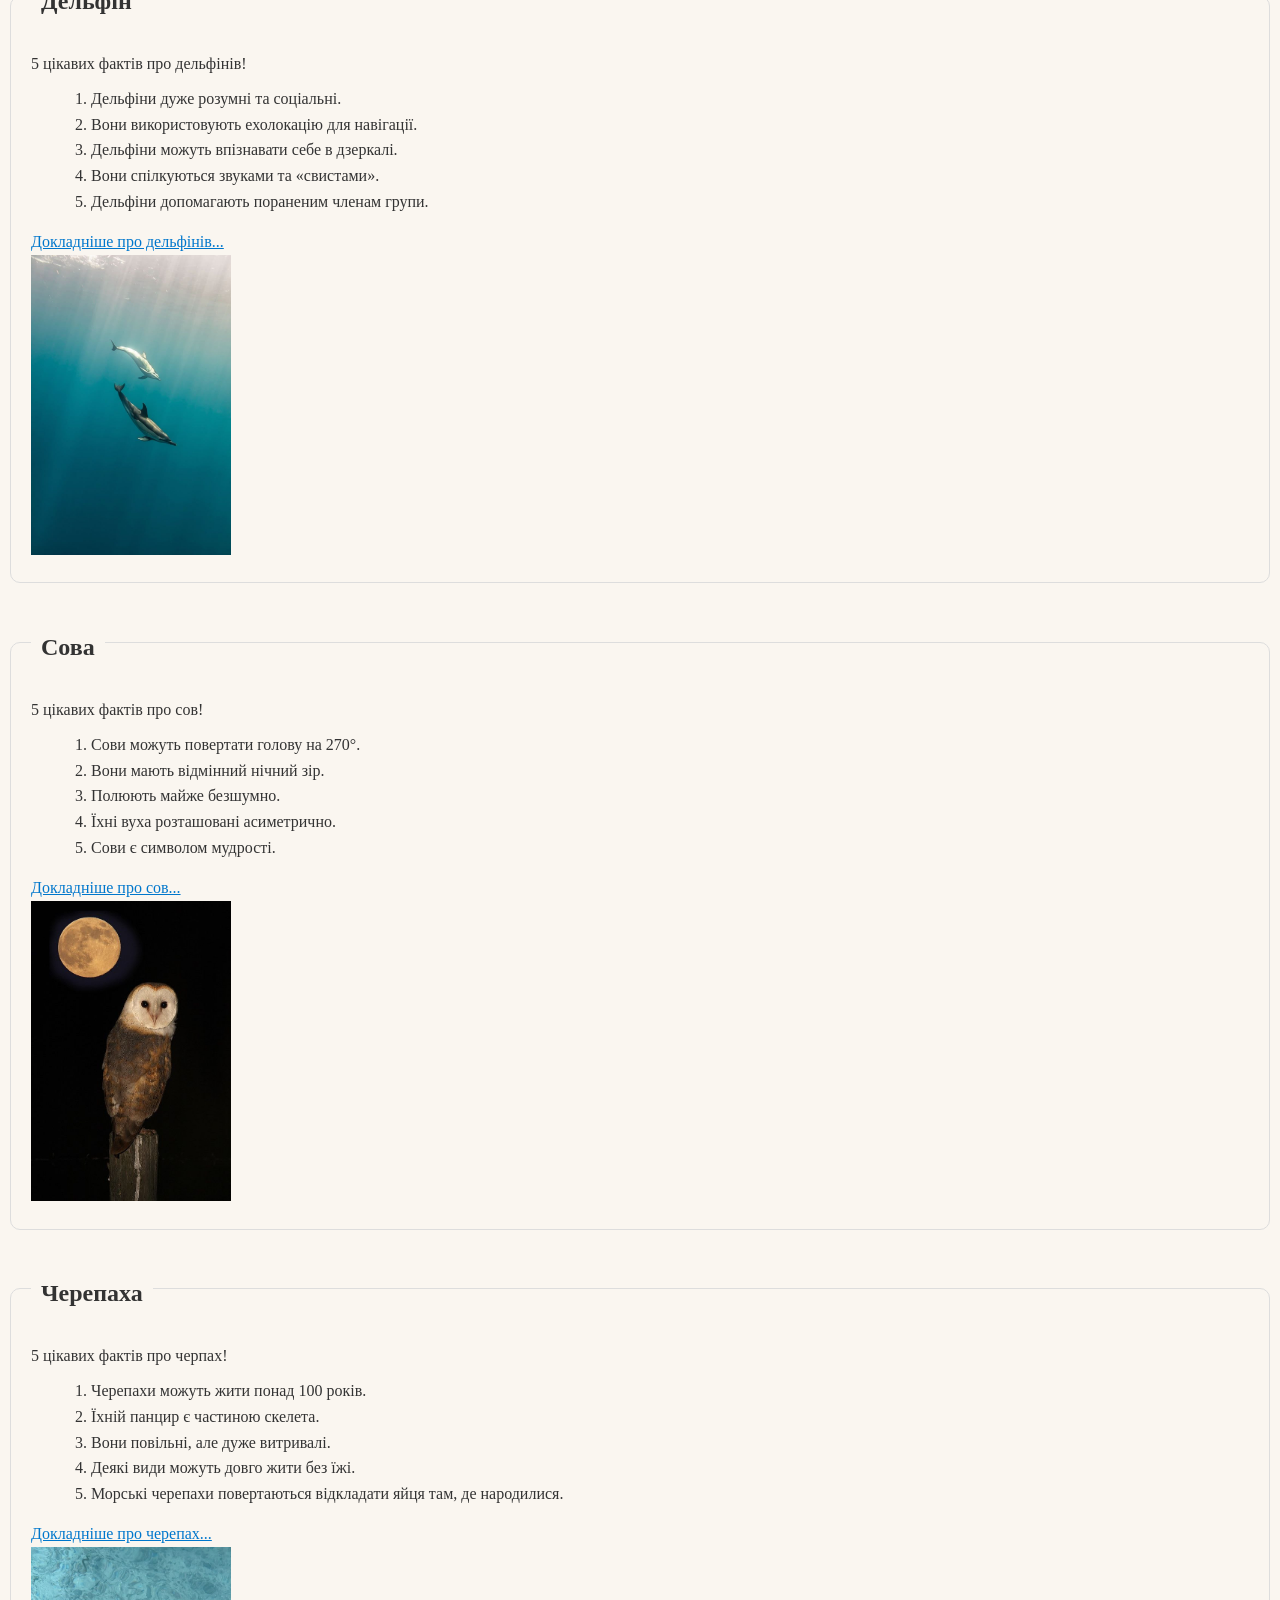
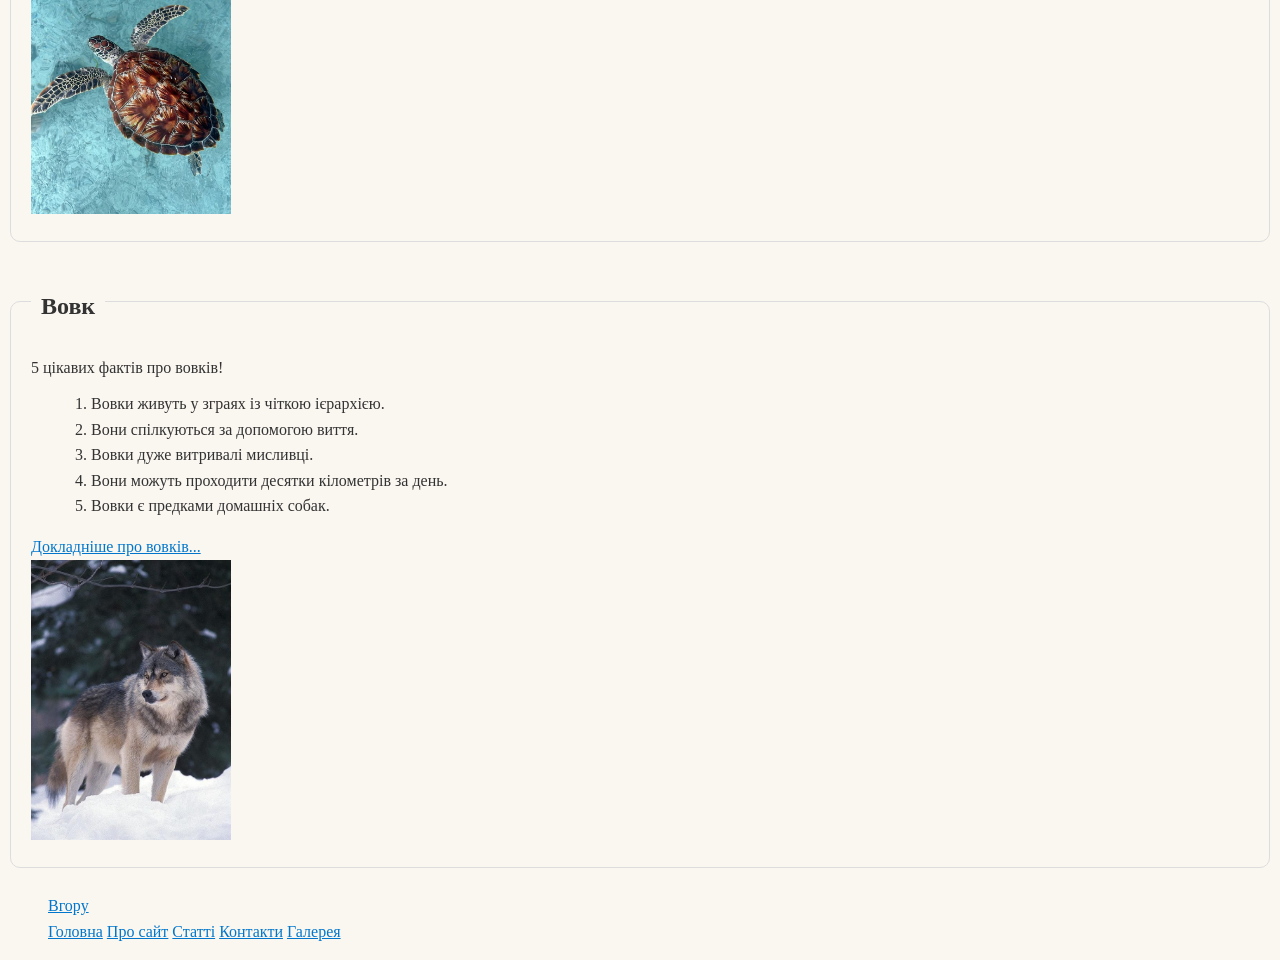
==== commit 0fe95a4f: "grammar change" ====
--- a/index.html
+++ b/index.html
@@ -17,7 +17,7 @@
         </li>
     </ul>
     <h1 id="Головна">Головна</h1>
-    <p>Ласкаво просимо у Цікаву Енциклеподію!</p>
+    <p>Ласкаво просимо у Цікаву Енциклопедію!</p>
 
 
 
